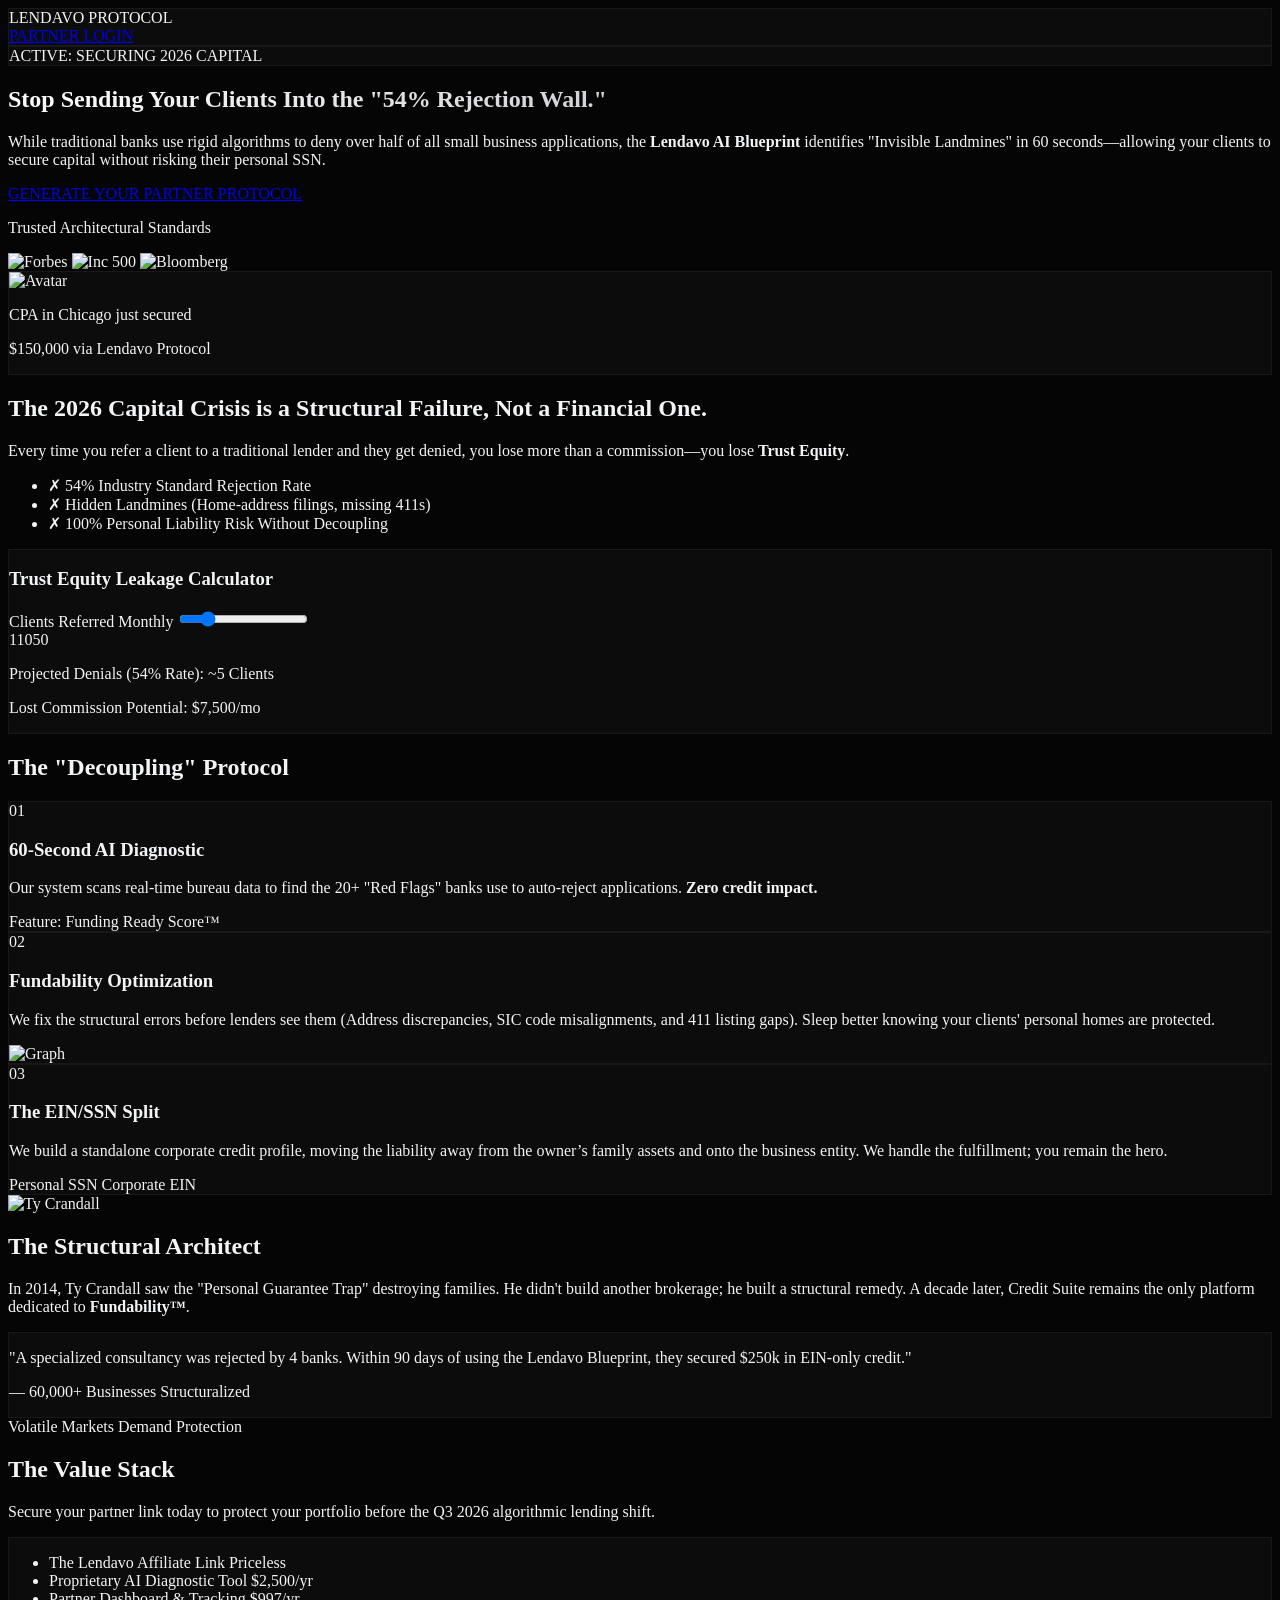
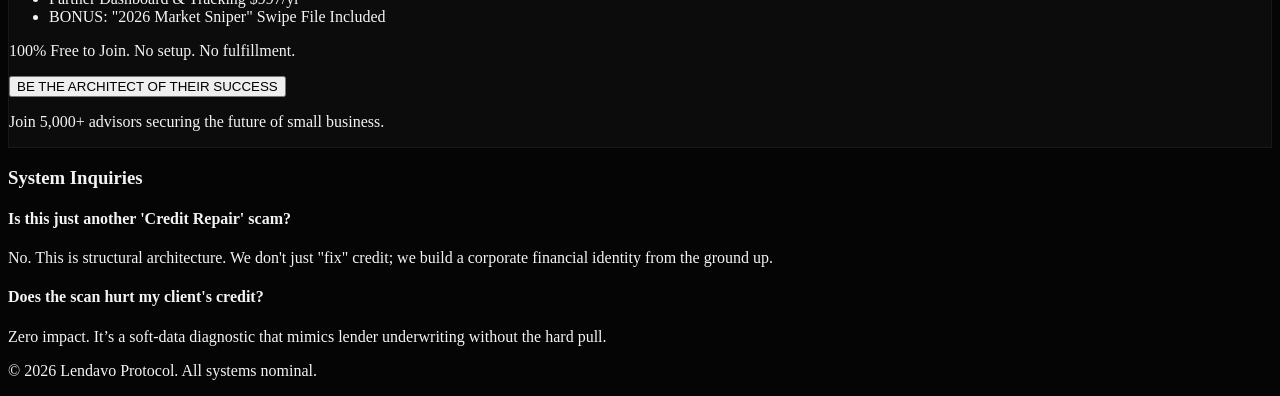
==== index.html @ 5b075d0c "Add initial index.html for Lendavo Partner Portal" ====
<!DOCTYPE html>
<html lang="en" class="scroll-smooth">
<head>
    <meta charset="UTF-8">
    <meta name="viewport" content="width=device-width, initial-scale=1.0">
    <title>Lendavo Partner Portal | The 2026 Structural Advantage</title>
    <script src="https://cdn.tailwindcss.com"></script>
    <link href="https://fonts.googleapis.com/css2?family=Space+Grotesk:wght@300;400;600;700&family=Inter:wght@300;400;500&display=swap" rel="stylesheet">
    <script>
        tailwind.config = {
            theme: {
                extend: {
                    fontFamily: {
                        sans: ['Inter', 'sans-serif'],
                        display: ['Space Grotesk', 'sans-serif'],
                    },
                    colors: {
                        brand: {
                            dark: '#050505',
                            card: '#111111',
                            accent: '#D4AF37', /* Luxury Gold */
                            neon: '#00F0FF'  /* Future Cyan */
                        }
                    }
                }
            }
        }
    </script>
    <style>
        body { background-color: #050505; color: #f3f4f6; }
        .glass-panel {
            background: rgba(17, 17, 17, 0.7);
            backdrop-filter: blur(12px);
            border: 1px solid rgba(255, 255, 255, 0.05);
        }
        .bento-hover:hover {
            transform: translateY(-2px);
            border-color: rgba(212, 175, 55, 0.3);
            box-shadow: 0 10px 30px -10px rgba(212, 175, 55, 0.1);
        }
        .gradient-text {
            background: linear-gradient(to right, #ffffff, #a1a1aa);
            -webkit-background-clip: text;
            -webkit-text-fill-color: transparent;
        }
        .activity-pulse {
            animation: pulse 2s cubic-bezier(0.4, 0, 0.6, 1) infinite;
        }
        @keyframes pulse {
            0%, 100% { opacity: 1; }
            50% { opacity: .5; }
        }
    </style>
</head>
<body class="antialiased selection:bg-brand-accent selection:text-black">

    <nav class="fixed w-full z-50 glass-panel border-b border-white/10">
        <div class="max-w-7xl mx-auto px-6 py-4 flex justify-between items-center">
            <div class="font-display font-bold text-xl tracking-widest text-white">LENDAVO <span class="text-brand-accent">PROTOCOL</span></div>
            <a href="#join" class="text-sm font-semibold tracking-wide text-brand-accent hover:text-white transition-colors duration-300">PARTNER LOGIN</a>
        </div>
    </nav>

    <section class="relative pt-40 pb-20 px-6 overflow-hidden">
        <div class="absolute inset-0 bg-[radial-gradient(ellipse_at_top,_var(--tw-gradient-stops))] from-brand-card via-brand-dark to-brand-dark opacity-50 z-0"></div>
        <div class="max-w-4xl mx-auto text-center relative z-10">
            <div class="inline-flex items-center gap-2 px-3 py-1 rounded-full glass-panel text-xs font-mono text-brand-neon mb-6">
                <span class="w-2 h-2 rounded-full bg-brand-neon activity-pulse"></span>
                ACTIVE: SECURING 2026 CAPITAL
            </div>
            <h1 class="font-display text-5xl md:text-7xl font-bold tracking-tight mb-6 gradient-text leading-tight">
                Stop Sending Your Clients Into the <span class="text-white">"54% Rejection Wall."</span>
            </h1>
            <p class="text-lg md:text-xl text-gray-400 mb-10 max-w-3xl mx-auto font-light leading-relaxed">
                While traditional banks use rigid algorithms to deny over half of all small business applications, the <strong class="text-white font-semibold">Lendavo AI Blueprint</strong> identifies "Invisible Landmines" in 60 seconds—allowing your clients to secure capital without risking their personal SSN.
            </p>
            <a href="#join" class="inline-block bg-brand-accent text-black font-display font-bold text-lg px-8 py-4 rounded-sm hover:bg-white transition-all duration-300 hover:shadow-[0_0_20px_rgba(212,175,55,0.4)]">
                GENERATE YOUR PARTNER PROTOCOL
            </a>
        </div>
    </section>

    <section class="py-10 border-y border-white/5 bg-brand-card/30">
        <div class="max-w-7xl mx-auto px-6 flex flex-col md:flex-row items-center justify-between gap-8 opacity-60">
            <p class="text-sm font-mono tracking-widest text-gray-500 uppercase">Trusted Architectural Standards</p>
            <div class="flex gap-8 md:gap-16 items-center grayscale">
                <img src="https://via.placeholder.com/120x40/111/fff?text=FORBES" alt="Forbes" class="h-6">
                <img src="https://via.placeholder.com/120x40/111/fff?text=INC.+500" alt="Inc 500" class="h-6">
                <img src="https://via.placeholder.com/120x40/111/fff?text=BLOOMBERG" alt="Bloomberg" class="h-6">
            </div>
        </div>
    </section>

    <div class="fixed bottom-6 left-6 z-50 glass-panel px-4 py-3 rounded-md flex items-center gap-3 hidden md:flex">
        <img src="https://via.placeholder.com/32x32/333/fff?text=CPA" class="w-8 h-8 rounded-full" alt="Avatar">
        <div>
            <p class="text-xs text-gray-300"><span class="text-white font-semibold">CPA in Chicago</span> just secured</p>
            <p class="text-xs text-brand-accent font-mono">$150,000 via Lendavo Protocol</p>
        </div>
    </div>

    <section class="py-24 px-6 relative">
        <div class="max-w-7xl mx-auto grid md:grid-cols-2 gap-16 items-center">
            <div>
                <h2 class="font-display text-3xl md:text-5xl font-bold mb-6">The 2026 Capital Crisis is a <span class="text-brand-accent">Structural Failure</span>, Not a Financial One.</h2>
                <p class="text-gray-400 text-lg mb-6 leading-relaxed">
                    Every time you refer a client to a traditional lender and they get denied, you lose more than a commission—you lose <strong>Trust Equity</strong>.
                </p>
                <ul class="space-y-4 font-mono text-sm text-gray-300">
                    <li class="flex items-center gap-3"><span class="text-red-500">✗</span> 54% Industry Standard Rejection Rate</li>
                    <li class="flex items-center gap-3"><span class="text-red-500">✗</span> Hidden Landmines (Home-address filings, missing 411s)</li>
                    <li class="flex items-center gap-3"><span class="text-red-500">✗</span> 100% Personal Liability Risk Without Decoupling</li>
                </ul>
            </div>
            
            <div class="glass-panel p-8 rounded-xl border-red-500/20 bento-hover transition-all">
                <h3 class="font-display text-xl mb-4 text-white">Trust Equity Leakage Calculator</h3>
                <div class="space-y-6">
                    <div>
                        <label class="block text-xs text-gray-500 mb-2 uppercase tracking-wider">Clients Referred Monthly</label>
                        <input type="range" min="1" max="50" value="10" class="w-full accent-brand-accent">
                        <div class="flex justify-between text-xs font-mono mt-1 text-gray-400"><span>1</span><span>10</span><span>50</span></div>
                    </div>
                    <div class="bg-black/50 p-4 rounded border border-white/5">
                        <p class="text-sm text-gray-400 mb-1">Projected Denials (54% Rate): <span class="text-red-400 font-bold">~5 Clients</span></p>
                        <p class="text-sm text-gray-400">Lost Commission Potential: <span class="text-brand-accent font-bold">$7,500/mo</span></p>
                    </div>
                </div>
            </div>
        </div>
    </section>

    <section class="py-24 px-6 bg-brand-card/50">
        <div class="max-w-7xl mx-auto">
            <h2 class="font-display text-4xl font-bold text-center mb-16">The "Decoupling" Protocol</h2>
            
            <div class="grid grid-cols-1 md:grid-cols-3 gap-6">
                <div class="glass-panel p-8 rounded-2xl bento-hover transition-all duration-300">
                    <div class="text-brand-neon text-3xl mb-4">01</div>
                    <h3 class="text-xl font-bold mb-3">60-Second AI Diagnostic</h3>
                    <p class="text-sm text-gray-400 mb-4">Our system scans real-time bureau data to find the 20+ "Red Flags" banks use to auto-reject applications. <strong class="text-white">Zero credit impact.</strong></p>
                    <div class="text-xs font-mono text-brand-accent bg-brand-accent/10 inline-block px-2 py-1 rounded">Feature: Funding Ready Score™</div>
                </div>

                <div class="glass-panel p-8 rounded-2xl bento-hover transition-all duration-300 md:col-span-2">
                    <div class="text-brand-neon text-3xl mb-4">02</div>
                    <h3 class="text-xl font-bold mb-3">Fundability Optimization</h3>
                    <p class="text-sm text-gray-400 mb-4 max-w-md">We fix the structural errors before lenders see them (Address discrepancies, SIC code misalignments, and 411 listing gaps). Sleep better knowing your clients' personal homes are protected.</p>
                    <img src="https://via.placeholder.com/600x200/111/333?text=Optimization+Graph" alt="Graph" class="w-full rounded border border-white/10 opacity-70">
                </div>

                <div class="glass-panel p-8 rounded-2xl bento-hover transition-all duration-300 md:col-span-3 flex flex-col md:flex-row items-center gap-8">
                    <div class="flex-1">
                        <div class="text-brand-neon text-3xl mb-4">03</div>
                        <h3 class="text-2xl font-bold mb-3">The EIN/SSN Split</h3>
                        <p class="text-sm text-gray-400">We build a standalone corporate credit profile, moving the liability away from the owner’s family assets and onto the business entity. We handle the fulfillment; you remain the hero.</p>
                    </div>
                    <div class="flex-1 w-full bg-black/50 p-6 rounded-xl border border-white/10">
                         <div class="flex justify-between items-center mb-2">
                             <span class="text-xs text-gray-500 uppercase">Personal SSN</span>
                             <span class="text-xs text-brand-neon uppercase">Corporate EIN</span>
                         </div>
                         <div class="h-2 bg-gray-800 rounded-full overflow-hidden flex">
                             <div class="w-1/4 bg-red-500"></div>
                             <div class="w-3/4 bg-brand-neon"></div>
                         </div>
                    </div>
                </div>
            </div>
        </div>
    </section>

    <section class="py-24 px-6">
        <div class="max-w-5xl mx-auto flex flex-col md:flex-row gap-12 items-center">
            <div class="w-full md:w-1/3">
                <img src="https://via.placeholder.com/400x500/111/fff?text=Ty+Crandall" alt="Ty Crandall" class="rounded-lg grayscale border border-white/10 shadow-[0_0_30px_rgba(255,255,255,0.05)]">
            </div>
            <div class="w-full md:w-2/3">
                <h2 class="font-display text-3xl font-bold mb-6">The Structural Architect</h2>
                <p class="text-gray-400 mb-6 leading-relaxed">
                    In 2014, Ty Crandall saw the "Personal Guarantee Trap" destroying families. He didn't build another brokerage; he built a structural remedy. A decade later, Credit Suite remains the only platform dedicated to <strong>Fundability™</strong>.
                </p>
                <div class="glass-panel p-6 border-l-4 border-l-brand-accent rounded-r-lg">
                    <p class="italic text-gray-300 text-sm mb-4">"A specialized consultancy was rejected by 4 banks. Within 90 days of using the Lendavo Blueprint, they secured $250k in EIN-only credit."</p>
                    <p class="font-mono text-xs text-brand-accent uppercase">— 60,000+ Businesses Structuralized</p>
                </div>
            </div>
        </div>
    </section>

    <section id="join" class="py-24 px-6 bg-[radial-gradient(ellipse_at_bottom,_var(--tw-gradient-stops))] from-brand-card via-brand-dark to-brand-dark border-t border-white/10 relative overflow-hidden">
        <div class="max-w-4xl mx-auto relative z-10">
            <div class="text-center mb-12">
                <span class="text-brand-accent text-sm font-mono tracking-widest uppercase mb-2 block">Volatile Markets Demand Protection</span>
                <h2 class="font-display text-4xl md:text-5xl font-bold mb-4">The Value Stack</h2>
                <p class="text-gray-400">Secure your partner link today to protect your portfolio before the Q3 2026 algorithmic lending shift.</p>
            </div>

            <div class="glass-panel p-8 md:p-12 rounded-2xl max-w-2xl mx-auto">
                <ul class="space-y-4 mb-8">
                    <li class="flex justify-between items-center border-b border-white/5 pb-3">
                        <span class="text-white">The Lendavo Affiliate Link</span>
                        <span class="text-gray-500 line-through text-sm">Priceless</span>
                    </li>
                    <li class="flex justify-between items-center border-b border-white/5 pb-3">
                        <span class="text-white">Proprietary AI Diagnostic Tool</span>
                        <span class="text-gray-500 line-through text-sm">$2,500/yr</span>
                    </li>
                    <li class="flex justify-between items-center border-b border-white/5 pb-3">
                        <span class="text-white">Partner Dashboard & Tracking</span>
                        <span class="text-gray-500 line-through text-sm">$997/yr</span>
                    </li>
                    <li class="flex justify-between items-center pb-3">
                        <span class="text-brand-accent">BONUS: "2026 Market Sniper" Swipe File</span>
                        <span class="text-brand-accent text-sm">Included</span>
                    </li>
                </ul>
                <div class="text-center">
                    <p class="text-3xl font-display font-bold text-white mb-6">100% Free to Join. <span class="text-gray-500 text-lg block mt-1">No setup. No fulfillment.</span></p>
                    <button class="w-full bg-white text-black font-display font-bold text-lg px-8 py-4 rounded-sm hover:bg-brand-accent transition-all duration-300">
                        BE THE ARCHITECT OF THEIR SUCCESS
                    </button>
                    <p class="text-xs text-gray-500 mt-4">Join 5,000+ advisors securing the future of small business.</p>
                </div>
            </div>
        </div>
    </section>

    <section class="py-20 px-6 max-w-3xl mx-auto">
        <h3 class="font-display text-2xl font-bold mb-8 text-center text-gray-300">System Inquiries</h3>
        <div class="space-y-6">
            <div class="border-b border-white/10 pb-4">
                <h4 class="text-white font-semibold mb-2">Is this just another 'Credit Repair' scam?</h4>
                <p class="text-sm text-gray-400">No. This is structural architecture. We don't just "fix" credit; we build a corporate financial identity from the ground up.</p>
            </div>
            <div class="border-b border-white/10 pb-4">
                <h4 class="text-white font-semibold mb-2">Does the scan hurt my client's credit?</h4>
                <p class="text-sm text-gray-400">Zero impact. It’s a soft-data diagnostic that mimics lender underwriting without the hard pull.</p>
            </div>
        </div>
    </section>

    <footer class="py-8 text-center border-t border-white/5">
        <p class="text-xs text-gray-600 font-mono">&copy; 2026 Lendavo Protocol. All systems nominal.</p>
    </footer>

</body>
</html>
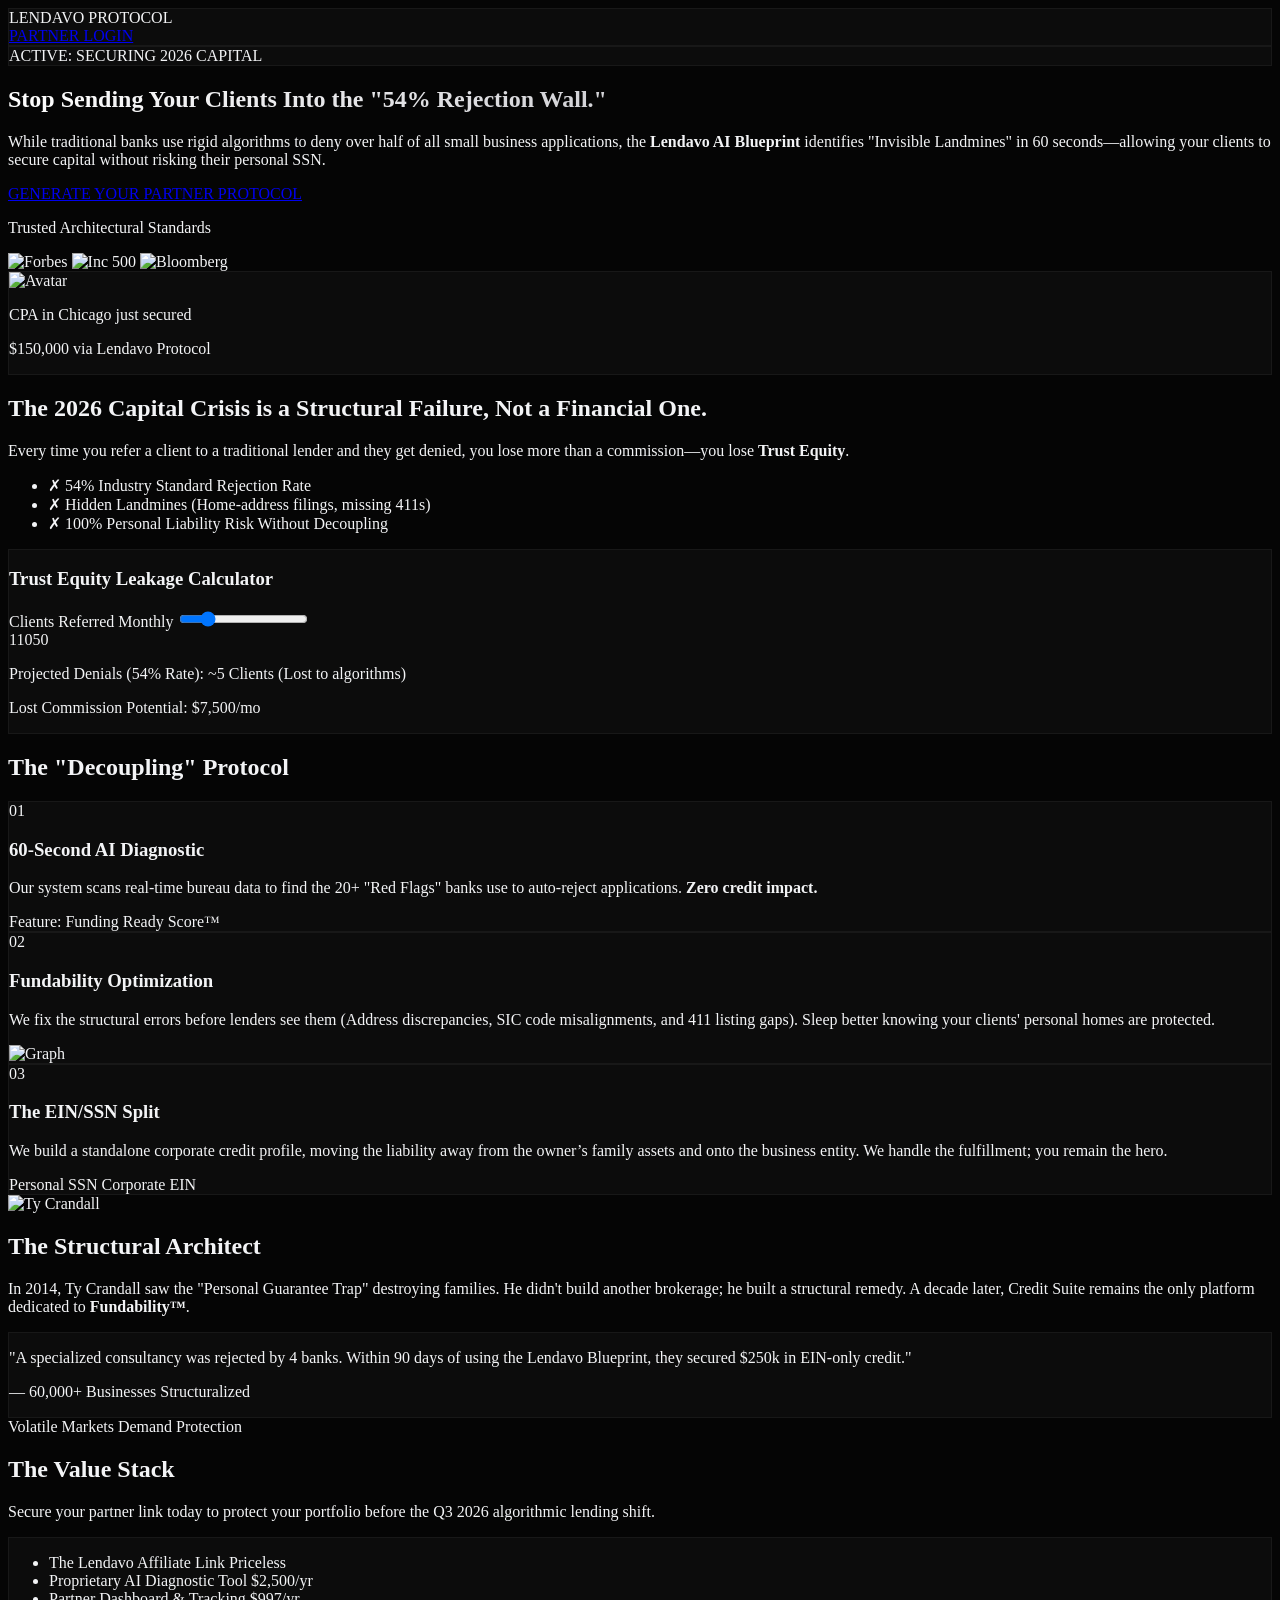
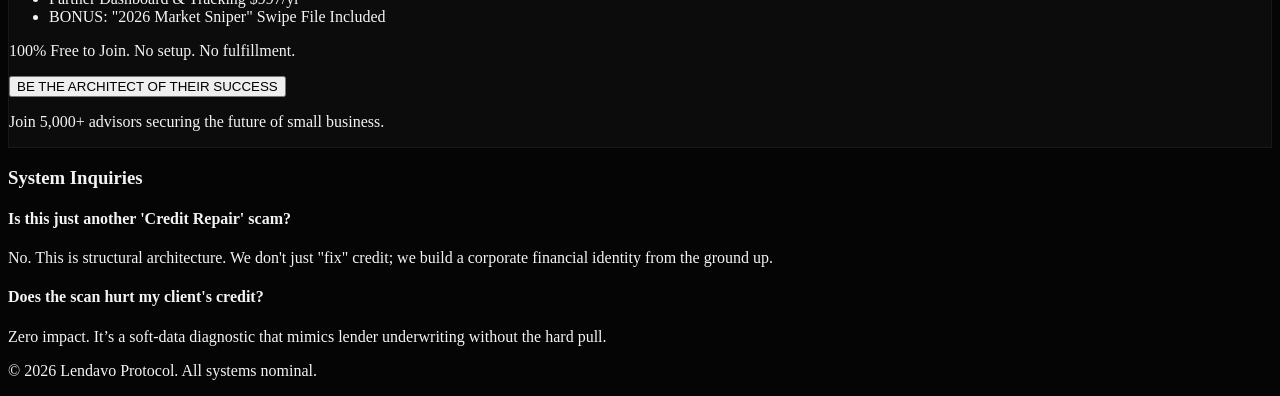
==== commit 8e7ea39d: "Update social proof box and slider input IDs" ====
--- a/index.html
+++ b/index.html
@@ -91,9 +91,9 @@
         </div>
     </section>
 
-    <div class="fixed bottom-6 left-6 z-50 glass-panel px-4 py-3 rounded-md flex items-center gap-3 hidden md:flex">
-        <img src="https://via.placeholder.com/32x32/333/fff?text=CPA" class="w-8 h-8 rounded-full" alt="Avatar">
-        <div>
+    <div id="socialProofBox" class="fixed bottom-6 left-6 z-50 glass-panel px-4 py-3 rounded-md flex items-center gap-3 hidden md:flex transition-all duration-500">
+        <img src="https://via.placeholder.com/32x32/333/fff?text=LND" class="w-8 h-8 rounded-full" alt="Avatar">
+        <div id="socialProofContent">
             <p class="text-xs text-gray-300"><span class="text-white font-semibold">CPA in Chicago</span> just secured</p>
             <p class="text-xs text-brand-accent font-mono">$150,000 via Lendavo Protocol</p>
         </div>
@@ -118,12 +118,12 @@
                 <div class="space-y-6">
                     <div>
                         <label class="block text-xs text-gray-500 mb-2 uppercase tracking-wider">Clients Referred Monthly</label>
-                        <input type="range" min="1" max="50" value="10" class="w-full accent-brand-accent">
+                        <input type="range" id="clientSlider" min="1" max="50" value="10" class="w-full accent-brand-accent">
                         <div class="flex justify-between text-xs font-mono mt-1 text-gray-400"><span>1</span><span>10</span><span>50</span></div>
                     </div>
                     <div class="bg-black/50 p-4 rounded border border-white/5">
-                        <p class="text-sm text-gray-400 mb-1">Projected Denials (54% Rate): <span class="text-red-400 font-bold">~5 Clients</span></p>
-                        <p class="text-sm text-gray-400">Lost Commission Potential: <span class="text-brand-accent font-bold">$7,500/mo</span></p>
+                        <p class="text-sm text-gray-400 mb-1">Projected Denials (54% Rate): <span id="denialCount" class="text-red-400 font-bold">~5 Clients</span></p>
+                        <p class="text-sm text-gray-400">Lost Commission Potential: <span id="lostCommission" class="text-brand-accent font-bold">$7,500/mo</span></p>
                     </div>
                 </div>
             </div>
@@ -244,5 +244,6 @@
         <p class="text-xs text-gray-600 font-mono">&copy; 2026 Lendavo Protocol. All systems nominal.</p>
     </footer>
 
+    <script src="js/app.js"></script>
 </body>
 </html>
